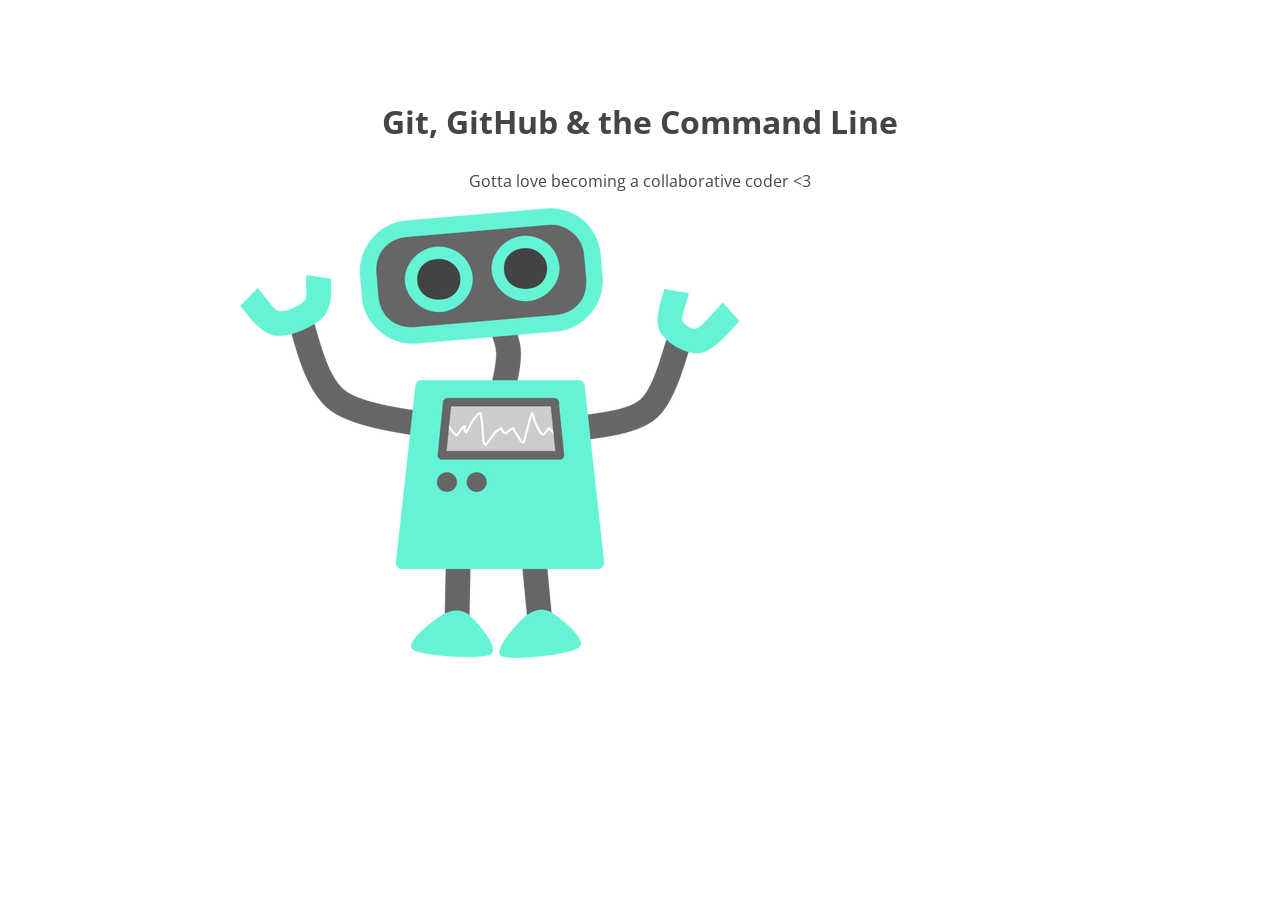
==== index.html @ 7d5f238a "website project first commit yaaay" ====
<!DOCTYPE html>
<html lang="en">
<head>
	<meta charset="UTF-8">
	<title>Let's Learn Git, GitHub and the Command Line</title>
	<link href='http://fonts.googleapis.com/css?family=Open+Sans' rel='stylesheet' type='text/css'>
	<link rel="stylesheet" href="css/style.css">
</head>
<body>
	<section>
		<h1>Git, GitHub & the Command Line</h1>
		<p>Gotta love becoming a collaborative coder <3</p>
		<img src="img/happy-blue-robot.png">
	</section>
</body>
</html>
---- css/style.css ----
section {
	width: 800px;
	margin: 100px auto;
}
section h1,
section p {
	text-align: center;
	color: #454545;
}
section h1 {
	font: 32px 'Open Sans';
	font-weight: bold;
}
section p {
	font: 16px 'Open Sans';
}
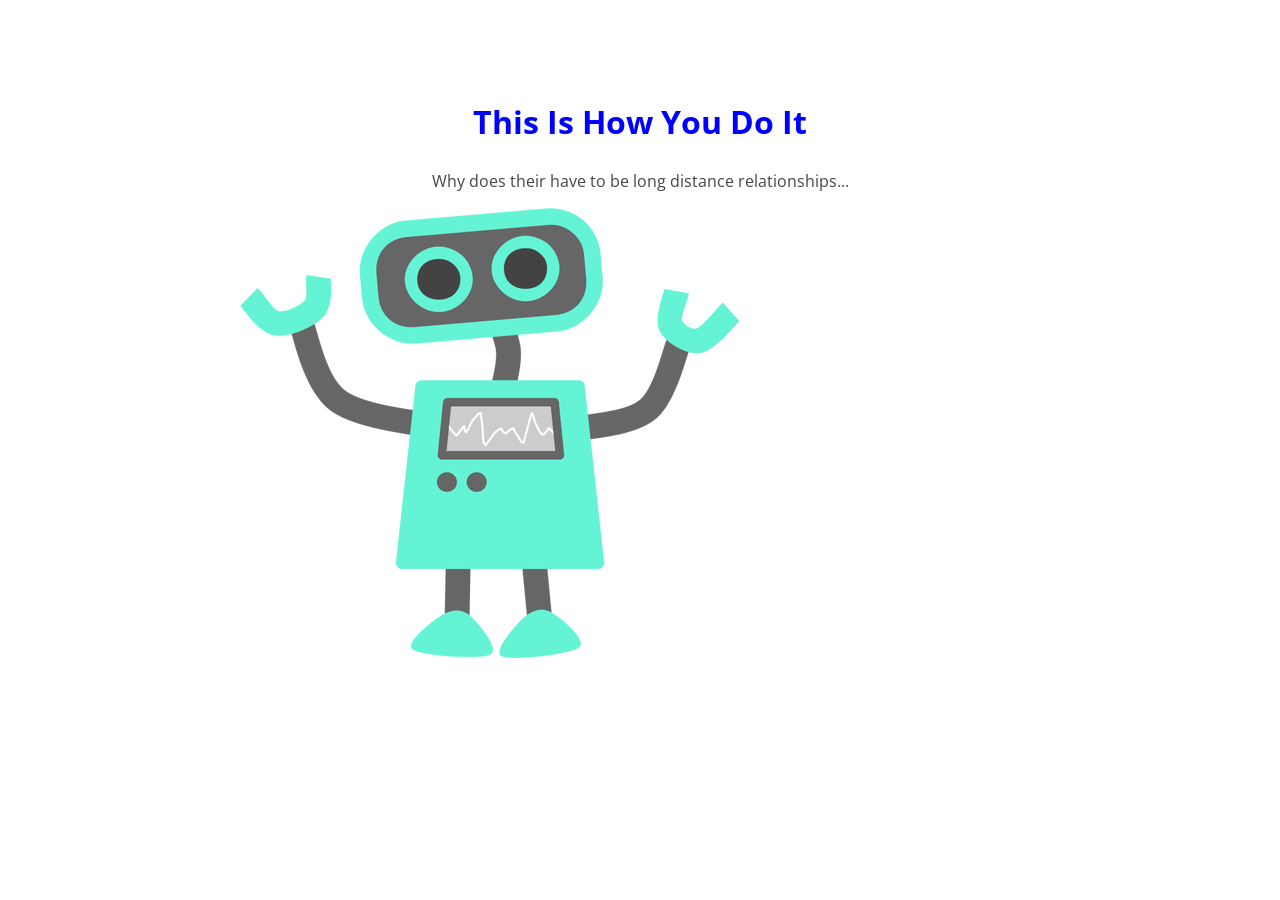
==== commit 916aee9b: "changed section content" ====
--- a/index.html
+++ b/index.html
@@ -8,9 +8,9 @@
 </head>
 <body>
 	<section>
-		<h1>Git, GitHub & the Command Line</h1>
-		<p>Gotta love becoming a collaborative coder <3</p>
+		<h1>This Is How You Do It</h1>
+		<p>Why does their have to be long distance relationships...</p>
 		<img src="img/happy-blue-robot.png">
 	</section>
 </body>
-</html>+</html>
--- a/css/style.css
+++ b/css/style.css
@@ -10,7 +10,8 @@
 section h1 {
 	font: 32px 'Open Sans';
 	font-weight: bold;
+	color:#0000ff;
 }
 section p {
 	font: 16px 'Open Sans';
-}+}
